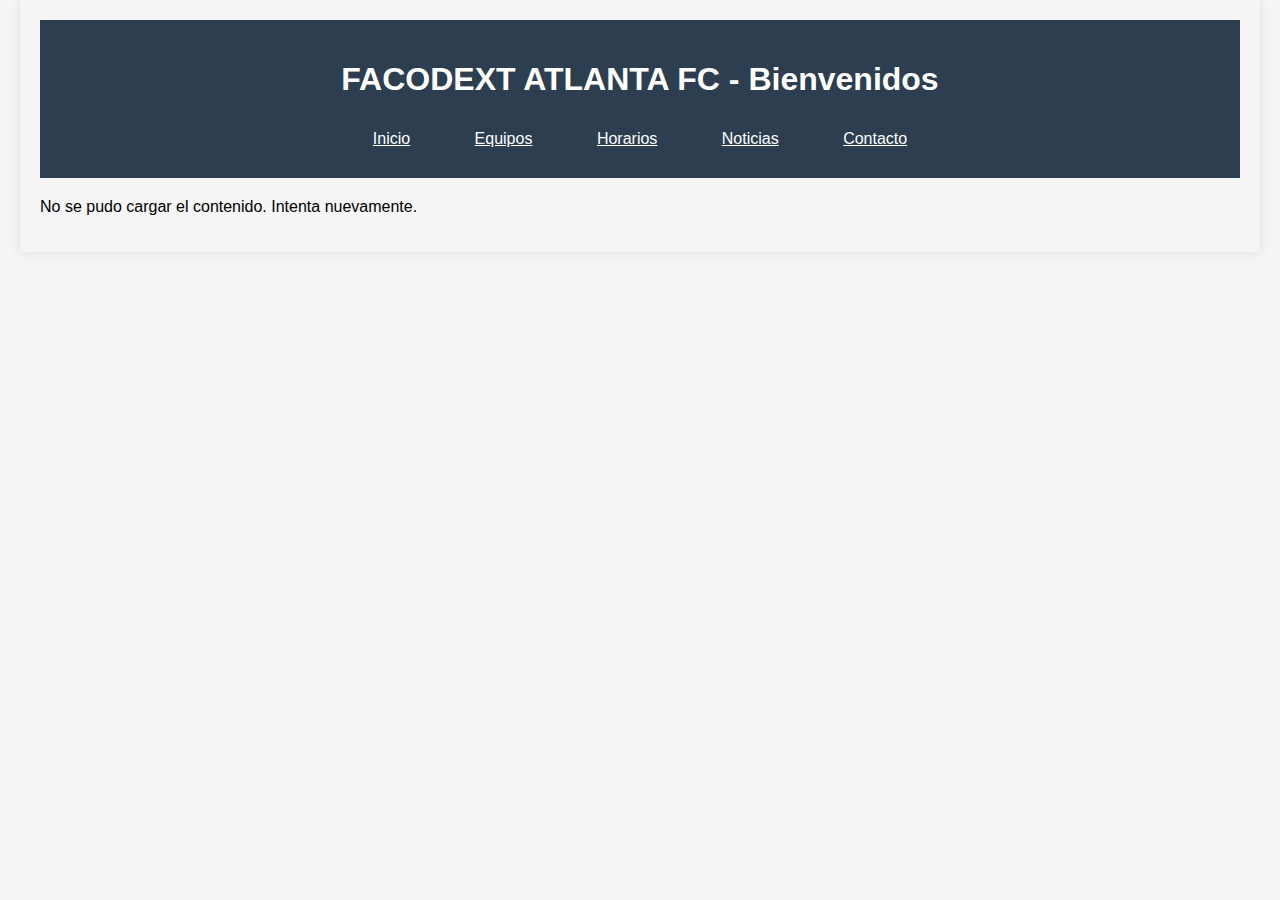
==== index.html @ ba4515c0 "Add files via upload" ====
<!DOCTYPE html>
<html lang="es">
<head>
    <meta charset="UTF-8">
    <meta name="viewport" content="width=device-width, initial-scale=1.0">
    <meta http-equiv="X-UA-Compatible" content="IE=edge">
    <title>FACODEXT ATALANTA FC</title>
    <link rel="stylesheet" href="styles.css" href="inicio.html" href="equipos.html" href="horarios.html" href="noticias.html" href="contacto.html"> 
</head>
<body>
    <div class="container"> <!-- Contenedor principal -->
        <header>
            <h1>FACODEXT ATLANTA FC - Bienvenidos</h1>
            <nav>
                <ul>
                    <li><button class="menu-btn" data-target="inicio">Inicio</button></li>
                    <li><button class="menu-btn" data-target="equipos">Equipos</button></li>
                    <li><button class="menu-btn" data-target="horarios">Horarios</button></li>
                    <li><button class="menu-btn" data-target="noticias">Noticias</button></li>
                    <li><button class="menu-btn" data-target="contacto">Contacto</button></li>
                </ul>
            </nav>
        </header>

        <!-- Contenedor para cargar el contenido dinámico -->
        <main id="content"></main>
    </div> <!-- Fin del contenedor principal -->

    <script src="script.js"></script>
</body>
</html>
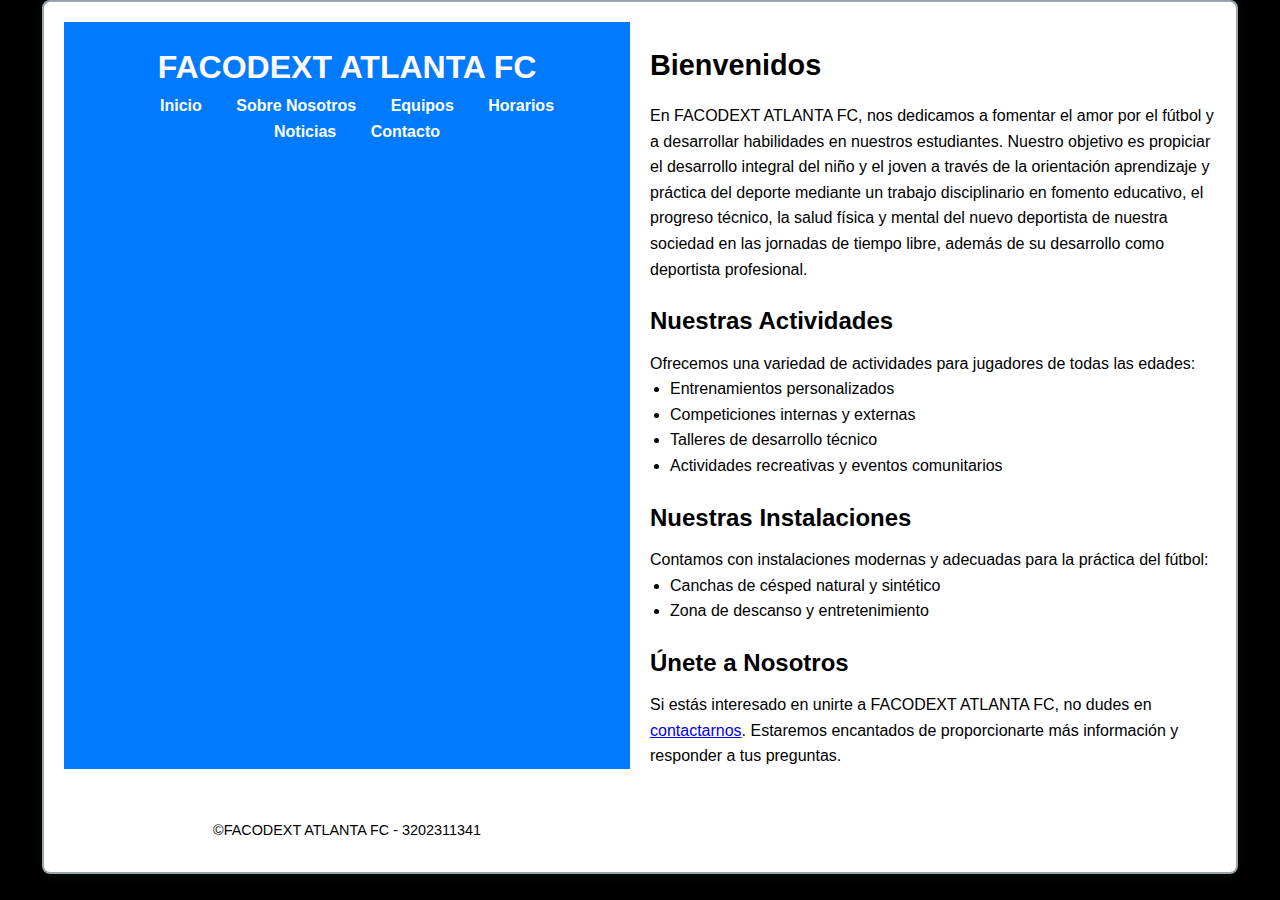
==== commit 5ff899e2: "Add files via upload" ====
--- a/index.html
+++ b/index.html
@@ -4,28 +4,67 @@
     <meta charset="UTF-8">
     <meta name="viewport" content="width=device-width, initial-scale=1.0">
     <meta http-equiv="X-UA-Compatible" content="IE=edge">
-    <title>FACODEXT ATALANTA FC</title>
-    <link rel="stylesheet" href="styles.css" href="inicio.html" href="equipos.html" href="horarios.html" href="noticias.html" href="contacto.html"> 
+    <title>FACODEXT ATLANTA FC</title>
+    <link rel="icon" href="img/icono.ico" type="image/x-icon">
+    <link rel="stylesheet" href="styles.css">
 </head>
 <body>
     <div class="container"> <!-- Contenedor principal -->
         <header>
-            <h1>FACODEXT ATLANTA FC - Bienvenidos</h1>
+            <h1>FACODEXT ATLANTA FC</h1>
             <nav>
                 <ul>
-                    <li><button class="menu-btn" data-target="inicio">Inicio</button></li>
-                    <li><button class="menu-btn" data-target="equipos">Equipos</button></li>
-                    <li><button class="menu-btn" data-target="horarios">Horarios</button></li>
-                    <li><button class="menu-btn" data-target="noticias">Noticias</button></li>
-                    <li><button class="menu-btn" data-target="contacto">Contacto</button></li>
+                    <li><a href="index.html" class="menu-link">Inicio</a></li>
+                    <li><a href="inicio.html" class="menu-link">Sobre Nosotros</a></li>
+                    <li><a href="equipos.html" class="menu-link">Equipos</a></li>
+                    <li><a href="horarios.html" class="menu-link">Horarios</a></li>
+                    <li><a href="noticias.html" class="menu-link">Noticias</a></li>
+                    <li><a href="contacto.html" class="menu-link">Contacto</a></li>
                 </ul>
             </nav>
         </header>
 
-        <!-- Contenedor para cargar el contenido dinámico -->
-        <main id="content"></main>
+        <!-- Aquí irá el contenido de la página principal (Inicio) -->
+        <main id="content">
+            <h2>Bienvenidos</h2>
+            <p>En FACODEXT ATLANTA FC, nos dedicamos a fomentar el amor por el fútbol y a desarrollar habilidades en nuestros estudiantes.
+                Nuestro objetivo es propiciar el desarrollo integral del niño y el joven a través de la orientación aprendizaje y práctica
+                del deporte mediante un trabajo disciplinario en fomento educativo, el progreso técnico, la salud
+                física y mental del nuevo deportista de nuestra sociedad en las jornadas de tiempo libre, además de
+                su desarrollo como deportista profesional.</p>
+
+            <section>
+                <h3>Nuestras Actividades</h3>
+                <p>Ofrecemos una variedad de actividades para jugadores de todas las edades:</p>
+                <ul>
+                    <li>Entrenamientos personalizados</li>
+                    <li>Competiciones internas y externas</li>
+                    <li>Talleres de desarrollo técnico</li>
+                    <li>Actividades recreativas y eventos comunitarios</li>
+                </ul>
+            </section>
+
+            <section>
+                <h3>Nuestras Instalaciones</h3>
+                <p>Contamos con instalaciones modernas y adecuadas para la práctica del fútbol:</p>
+                <ul>
+                    <li>Canchas de césped natural y sintético</li>
+                    <li>Zona de descanso y entretenimiento</li>
+                </ul>
+            </section>
+
+            <section>
+                <h3>Únete a Nosotros</h3>
+                <p>Si estás interesado en unirte a FACODEXT ATLANTA FC, no dudes en <a href="contacto.html">contactarnos</a>. Estaremos encantados de proporcionarte más información y responder a tus preguntas.</p>
+            </section>
+        </main>
+        <footer>
+            <p>&copy;FACODEXT ATLANTA FC -  3202311341</p>
+        </footer>
     </div> <!-- Fin del contenedor principal -->
 
     <script src="script.js"></script>
 </body>
 </html>
+
+
--- a/styles.css
+++ b/styles.css
@@ -0,0 +1,220 @@
+/* RESET BÁSICO 
+   Se eliminan los márgenes y rellenos predeterminados de los elementos comunes para asegurar consistencia. */
+   body, h1, h2, h3, p, ul, table, th, td {
+    margin: 0;
+    padding: 0;
+    box-sizing: border-box;
+}
+
+/* ESTILOS GENERALES DEL BODY 
+   Se establecen las fuentes y el fondo para las partes exteriores. */
+body { 
+    font-family: Arial, sans-serif;
+    margin: 0;
+    padding: 0;
+    background-color: #000000; /* Fondo laterales */
+    line-height: 1.6;
+}
+
+/* CONTENEDOR PRINCIPAL 
+   Centra el contenido principal y añade bordes y sombras suaves. */
+.container {
+    width: 90%; /* Ancho flexible para adaptarse a pantallas pequeñas */
+    max-width: 1200px; /* Ancho máximo para pantallas grandes */
+    margin: 0 auto; /* Centrar la página */
+    padding: 20px;
+    background-color: #ffffff; /* Fondo dentro de la página */
+    border-radius: 8px;
+    box-shadow: 0 2px 10px rgba(38, 190, 51, 0.1);
+    border: 2px solid rgb(155, 161, 173); /* Borde temporal para depuración */
+    display: flex; /* Usar Flexbox para organizar contenido */
+    flex-direction: column; /* Los elementos se apilan verticalmente */
+}
+
+/* ESTILOS DEL HEADER 
+   Define el estilo del encabezado, con fondo azul y texto blanco. */
+header {
+    background: #007BFF;
+    color: rgb(255, 249, 249); /* Título Principal */
+    padding: 20px;
+    text-align: center; 
+}
+
+/* PÁRRAFOS 
+   Color negro para los textos dentro de los párrafos. */
+p {
+    color: #000000;
+}
+
+/* TÍTULO EN EL HEADER 
+   El título h1 se ajusta a una fuente grande sin margen. */
+header h1 {
+    margin: 0;
+    font-size: 2em;
+}
+
+/* MENÚ DE NAVEGACIÓN 
+   Configuración del menú de navegación con links en línea. */
+nav ul {
+    list-style: none;
+    padding: 0;
+    text-align: center;
+}
+
+nav ul li {
+    display: inline-block; /* Cambia a inline-block para mayor control */
+    margin: 0 15px;
+}
+
+/* ESTILOS DE LOS LINKS DEL MENÚ */
+.menu-link {
+    color: rgb(255, 255, 255); /* Color del menú */
+    text-decoration: none;
+    font-weight: bold;
+}
+
+.menu-link:hover {
+    text-decoration: underline;
+}
+
+/* TÍTULOS H2 Y H3 
+   Estilo para los títulos secundarios con márgenes y tamaños ajustados. */
+h2, h3 {
+    color: #000000;
+    margin-top: 20px;
+}
+
+h2 {
+    font-size: 1.8em;
+    margin-bottom: 15px;
+}
+
+h3 {
+    font-size: 1.5em;
+    margin-bottom: 10px;
+}
+
+/* SECCIONES 
+   Define márgenes para las secciones del contenido. */
+section {
+    margin-top: 20px;
+}
+
+/* LISTAS 
+   Añade margen a la izquierda para las listas no ordenadas. */
+ul {
+    margin-left: 20px;
+}
+
+/* FORMULARIOS 
+   Estilos generales para formularios, con campos y botones. */
+form {
+    margin: 20px 0;
+}
+
+.form-group {
+    margin-bottom: 15px;
+}
+
+label {
+    display: block;
+    margin-bottom: 5px;
+}
+
+input, textarea {
+    width: 100%;
+    padding: 10px;
+    border: 1px solid #ccc;
+    border-radius: 4px;
+}
+
+/* BOTONES */
+button {
+    padding: 10px 15px;
+    background: #ffa600;
+    color: white;
+    border: none;
+    border-radius: 4px;
+    cursor: pointer;
+}
+
+button:hover {
+    background: #3600b3;
+}
+
+/* TABLAS 
+   Ajusta el tamaño de la tabla y añade estilo a las celdas. */
+table {
+    width: 100%;
+    border-collapse: collapse;
+    margin-top: 20px;
+    border: 2px solid black; /* Borde negro alrededor de la tabla */
+}
+
+/* ESTILOS PARA LAS CABECERAS DE LAS TABLAS */
+th {
+    border: 1px solid #000000;
+    padding: 10px;
+    text-align: center;
+    background-color: #007BFF;
+    color: #000000; /* Cambia el color del menú de la tabla */
+}
+
+/* ESTILOS PARA LAS CELDAS */
+td {
+    border: 1px solid #000000; /* Borde para celdas */
+    padding: 10px;
+    color: rgb(0, 0, 0); /* Color del texto */
+}
+
+/* COLOR PARA FILAS PARES */
+tr:nth-child(even) {
+    background-color: #007BFF;
+}
+
+/* PIE DE PÁGINA 
+   Estilo para el pie de página, centrado y con texto rojo oscuro. */
+footer {
+    text-align: center;
+    margin-top: 20px;
+    font-size: 0.9em;
+    color: #8a0909; /* Letra pie de página */
+    padding: 10px;
+    background-color: #ffffff;
+}
+
+/* MEDIA QUERIES PARA HACER RESPONSIVE */
+
+/* Pantallas menores a 768px (tablets y móviles) */
+@media (max-width: 768px) {
+    .container {
+        width: 95%; /* Ocupa casi todo el ancho en pantallas pequeñas */
+        padding: 10px;
+    }
+
+    nav ul li {
+        display: block; /* El menú de navegación será vertical en móviles */
+        margin: 10px 0;
+    }
+
+    header h1 {
+        font-size: 1.5em; /* Reduce el tamaño del título en pantallas pequeñas */
+    }
+
+    h2 {
+        font-size: 1.6em; /* Ajustar tamaño de títulos */
+    }
+
+    h3 {
+        font-size: 1.3em; /* Ajustar tamaño de subtítulos */
+    }
+}
+
+/* Pantallas mayores a 1024px (escritorios grandes) */
+@media (min-width: 1024px) {
+    .container {
+        display: grid;
+        grid-template-columns: 1fr 1fr; /* Dos columnas en pantallas grandes */
+        grid-gap: 20px;
+    }
+}
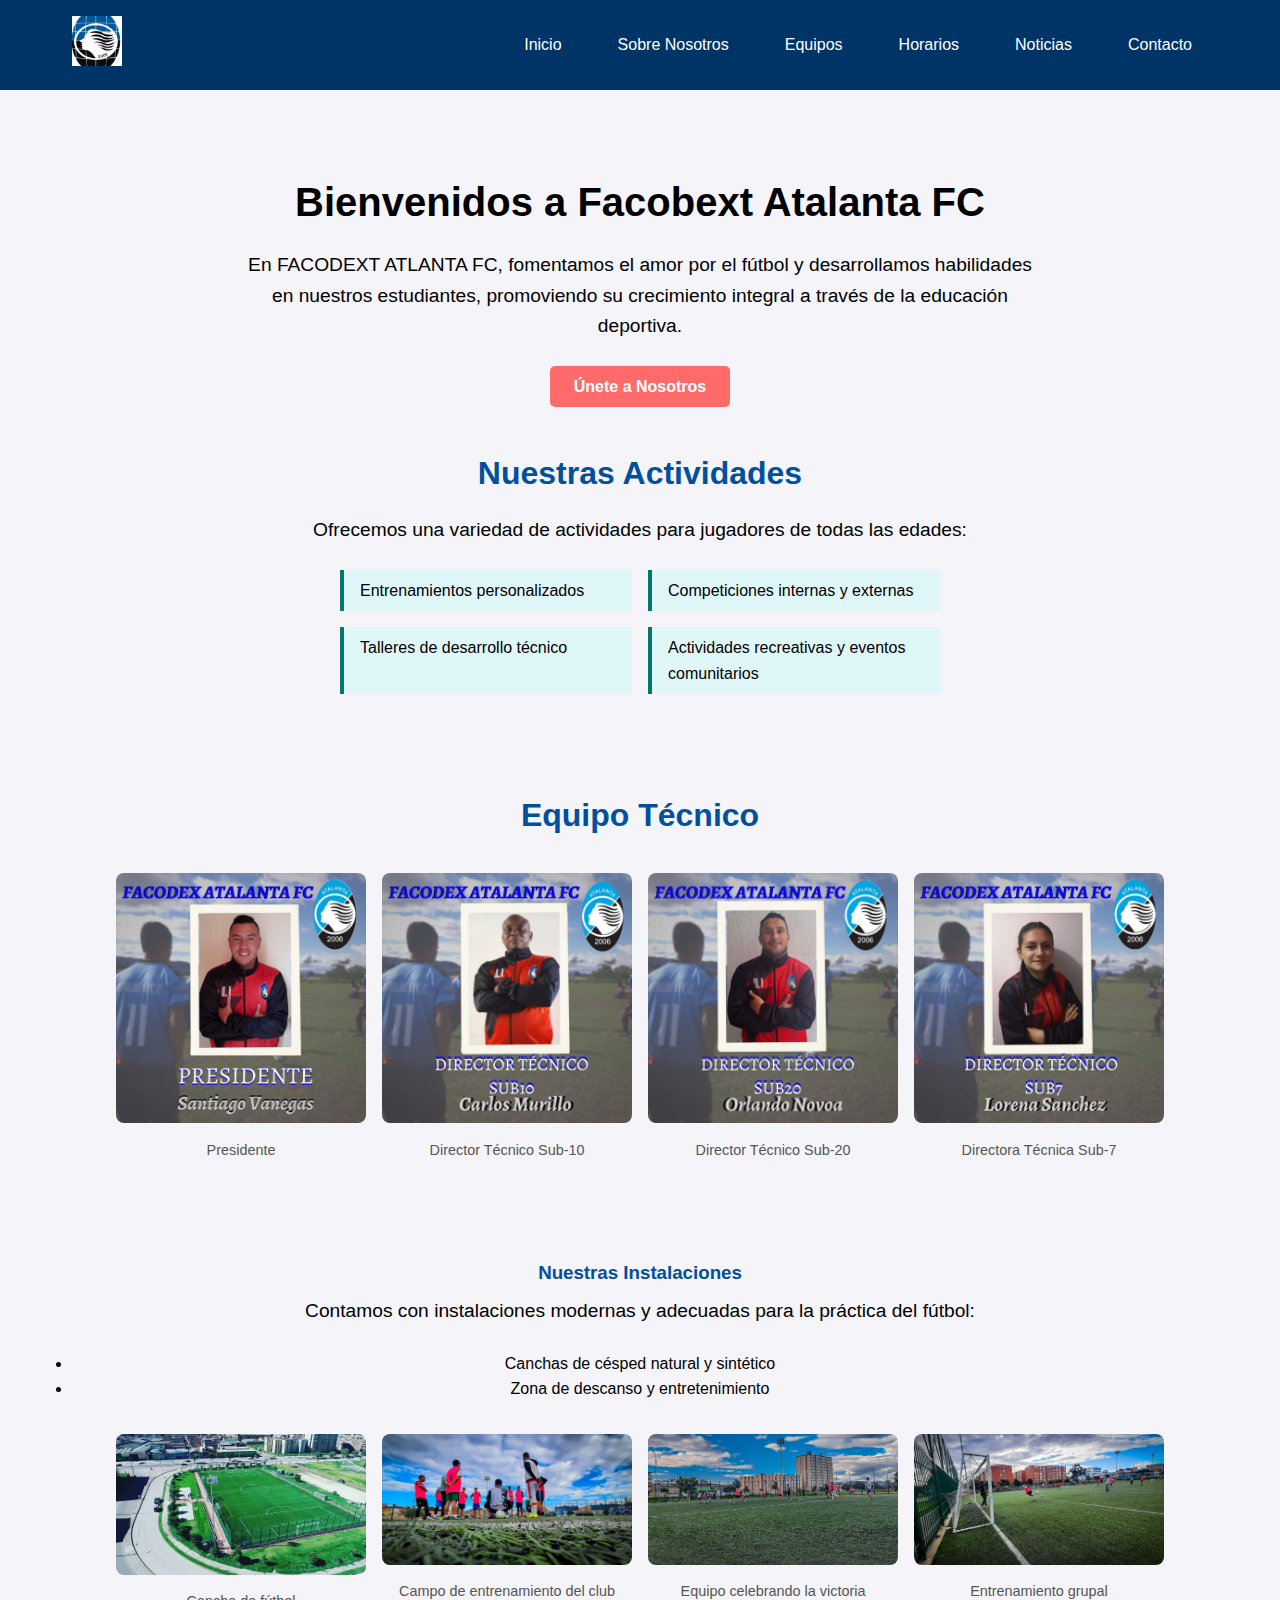
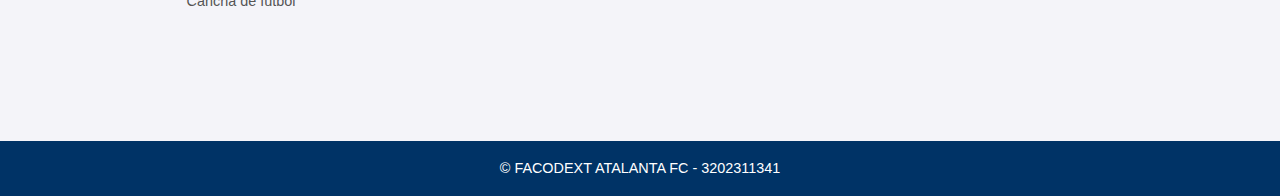
==== commit 1b611b31: "Add files via upload" ====
--- a/index.html
+++ b/index.html
@@ -3,68 +3,105 @@
 <head>
     <meta charset="UTF-8">
     <meta name="viewport" content="width=device-width, initial-scale=1.0">
-    <meta http-equiv="X-UA-Compatible" content="IE=edge">
-    <title>FACODEXT ATLANTA FC</title>
-    <link rel="icon" href="img/icono.ico" type="image/x-icon">
+    <title>FACODEXT ATALANTA FC - Inicio</title>
     <link rel="stylesheet" href="styles.css">
+    <link rel="icon" href="favicon-16x16.png" type="image/png">
 </head>
 <body>
-    <div class="container"> <!-- Contenedor principal -->
-        <header>
-            <h1>FACODEXT ATLANTA FC</h1>
-            <nav>
-                <ul>
-                    <li><a href="index.html" class="menu-link">Inicio</a></li>
-                    <li><a href="inicio.html" class="menu-link">Sobre Nosotros</a></li>
-                    <li><a href="equipos.html" class="menu-link">Equipos</a></li>
-                    <li><a href="horarios.html" class="menu-link">Horarios</a></li>
-                    <li><a href="noticias.html" class="menu-link">Noticias</a></li>
-                    <li><a href="contacto.html" class="menu-link">Contacto</a></li>
-                </ul>
-            </nav>
-        </header>
+    <!-- Encabezado -->
+    <header>
+        <nav>
+            <div class="logo">
+                <img src="logo.jpg" alt="Logo Facobext Atalanta FC" width="50">
+            </div>
+            <ul>
+                <li><a href="index.html">Inicio</a></li>
+                <li><a href="sobre.html">Sobre Nosotros</a></li>
+                <li><a href="equipos.html">Equipos</a></li>
+                <li><a href="horarios.html">Horarios</a></li>
+                <li><a href="noticias.html">Noticias</a></li>
+                <li><a href="contacto.html">Contacto</a></li>
+            </ul>
+        </nav>
+    </header>
 
-        <!-- Aquí irá el contenido de la página principal (Inicio) -->
-        <main id="content">
-            <h2>Bienvenidos</h2>
-            <p>En FACODEXT ATLANTA FC, nos dedicamos a fomentar el amor por el fútbol y a desarrollar habilidades en nuestros estudiantes.
-                Nuestro objetivo es propiciar el desarrollo integral del niño y el joven a través de la orientación aprendizaje y práctica
-                del deporte mediante un trabajo disciplinario en fomento educativo, el progreso técnico, la salud
-                física y mental del nuevo deportista de nuestra sociedad en las jornadas de tiempo libre, además de
-                su desarrollo como deportista profesional.</p>
+    <!-- Sección de Bienvenida -->
+    <section id="inicio" class="hero">
+        <div class="hero-content">
+            <h1>Bienvenidos a Facobext Atalanta FC</h1>
+            <p>En FACODEXT ATLANTA FC, fomentamos el amor por el fútbol y desarrollamos habilidades en nuestros estudiantes, promoviendo su crecimiento integral a través de la educación deportiva.</p>
+            <a href="contacto.html" class="btn-primary">Únete a Nosotros</a>
+        </div>
+    
 
-            <section>
-                <h3>Nuestras Actividades</h3>
-                <p>Ofrecemos una variedad de actividades para jugadores de todas las edades:</p>
-                <ul>
-                    <li>Entrenamientos personalizados</li>
-                    <li>Competiciones internas y externas</li>
-                    <li>Talleres de desarrollo técnico</li>
-                    <li>Actividades recreativas y eventos comunitarios</li>
-                </ul>
-            </section>
+    <!-- Actividades -->
+    <section id="actividades" class="section">
+        <h2>Nuestras Actividades</h2>
+        <p>Ofrecemos una variedad de actividades para jugadores de todas las edades:</p>
+        <ul class="activity-list">
+            <li>Entrenamientos personalizados</li>
+            <li>Competiciones internas y externas</li>
+            <li>Talleres de desarrollo técnico</li>
+            <li>Actividades recreativas y eventos comunitarios</li>
+        </ul>
+    </section>
 
-            <section>
-                <h3>Nuestras Instalaciones</h3>
-                <p>Contamos con instalaciones modernas y adecuadas para la práctica del fútbol:</p>
-                <ul>
-                    <li>Canchas de césped natural y sintético</li>
-                    <li>Zona de descanso y entretenimiento</li>
-                </ul>
-            </section>
+    <!-- Equipo Técnico -->
+    <section id="equipo-tecnico" class="section">
+        <h2>Equipo Técnico</h2>
+        <div class="galeria">
+            <figure>
+                <img src="Presidente.jpg" alt="Presidente" width="300">
+                <figcaption>Presidente</figcaption>
+            </figure>
+            <figure>
+                <img src="Director Tecnico.jpg" alt="Director Técnico Sub-10" width="260">
+                <figcaption>Director Técnico Sub-10</figcaption>
+            </figure>
+            <figure>
+                <img src="dt.jpg" alt="Director Técnico Sub-20" width="300">
+                <figcaption>Director Técnico Sub-20</figcaption>
+            </figure>
+            <figure>
+                <img src="Entrenadora.jpg" alt="Directora Técnica Sub-7" width="260">
+                <figcaption>Directora Técnica Sub-7</figcaption>
+            </figure>
+        </div>
+    </section>
+    
+    <section id="instalaciones" class="section">
+        <h3>Nuestras Instalaciones</h3>
+        <p>Contamos con instalaciones modernas y adecuadas para la práctica del fútbol:</p>
+        <ul>
+            <li>Canchas de césped natural y sintético</li>
+            <li>Zona de descanso y entretenimiento</li>
+        </ul>
+        <div class="galeria">
+            <figure>
+                <img src="nose.JPG" alt="Cancha de fútbol" width="450">
+                <figcaption>Cancha de fútbol</figcaption>
+            </figure>
+            <figure>
+                <img src="canchas.jpg" alt="Campo de entrenamiento del club" width="450">
+                <figcaption>Campo de entrenamiento del club</figcaption>
+            </figure>
+            <figure>
+                <img src="can.jpg" alt="Equipo celebrando la victoria" width="450">
+                <figcaption>Equipo celebrando la victoria</figcaption>
+            </figure>
+            <figure>
+                <img src="cancha.jpg" alt="Entrenamiento grupal" width="450">
+                <figcaption>Entrenamiento grupal</figcaption>
+            </figure>
+        </div>
+    </section>
+    </section>
 
-            <section>
-                <h3>Únete a Nosotros</h3>
-                <p>Si estás interesado en unirte a FACODEXT ATLANTA FC, no dudes en <a href="contacto.html">contactarnos</a>. Estaremos encantados de proporcionarte más información y responder a tus preguntas.</p>
-            </section>
-        </main>
-        <footer>
-            <p>&copy;FACODEXT ATLANTA FC -  3202311341</p>
-        </footer>
-    </div> <!-- Fin del contenedor principal -->
+    <!-- Footer -->
+    <footer>
+        <p>&copy; FACODEXT ATALANTA FC - 3202311341</p>
+    </footer>
 
     <script src="script.js"></script>
 </body>
 </html>
-
-
--- a/styles.css
+++ b/styles.css
@@ -1,220 +1,298 @@
-/* RESET BÁSICO 
-   Se eliminan los márgenes y rellenos predeterminados de los elementos comunes para asegurar consistencia. */
-   body, h1, h2, h3, p, ul, table, th, td {
+/* Reset básico para eliminar márgenes y paddings predeterminados y definir el box-sizing para todos los elementos */
+* {
     margin: 0;
     padding: 0;
     box-sizing: border-box;
 }
 
-/* ESTILOS GENERALES DEL BODY 
-   Se establecen las fuentes y el fondo para las partes exteriores. */
-body { 
-    font-family: Arial, sans-serif;
-    margin: 0;
-    padding: 0;
-    background-color: #000000; /* Fondo laterales */
-    line-height: 1.6;
-}
-
-/* CONTENEDOR PRINCIPAL 
-   Centra el contenido principal y añade bordes y sombras suaves. */
-.container {
-    width: 90%; /* Ancho flexible para adaptarse a pantallas pequeñas */
-    max-width: 1200px; /* Ancho máximo para pantallas grandes */
-    margin: 0 auto; /* Centrar la página */
-    padding: 20px;
-    background-color: #ffffff; /* Fondo dentro de la página */
-    border-radius: 8px;
-    box-shadow: 0 2px 10px rgba(38, 190, 51, 0.1);
-    border: 2px solid rgb(155, 161, 173); /* Borde temporal para depuración */
-    display: flex; /* Usar Flexbox para organizar contenido */
-    flex-direction: column; /* Los elementos se apilan verticalmente */
-}
-
-/* ESTILOS DEL HEADER 
-   Define el estilo del encabezado, con fondo azul y texto blanco. */
+/* Estilos generales para el cuerpo de la página */
+body {
+    color: #000000; /* Color del texto */
+    line-height: 1.6; /* Espaciado entre líneas */
+    background-color: #f4f4f9; /* Color de fondo */
+    font-family: Arial, sans-serif; /* Fuente principal */
+}
+
+/* Encabezado y Navegación */
 header {
-    background: #007BFF;
-    color: rgb(255, 249, 249); /* Título Principal */
-    padding: 20px;
-    text-align: center; 
-}
-
-/* PÁRRAFOS 
-   Color negro para los textos dentro de los párrafos. */
-p {
-    color: #000000;
-}
-
-/* TÍTULO EN EL HEADER 
-   El título h1 se ajusta a una fuente grande sin margen. */
-header h1 {
-    margin: 0;
-    font-size: 2em;
-}
-
-/* MENÚ DE NAVEGACIÓN 
-   Configuración del menú de navegación con links en línea. */
-nav ul {
-    list-style: none;
-    padding: 0;
-    text-align: center;
-}
-
-nav ul li {
-    display: inline-block; /* Cambia a inline-block para mayor control */
-    margin: 0 15px;
-}
-
-/* ESTILOS DE LOS LINKS DEL MENÚ */
-.menu-link {
-    color: rgb(255, 255, 255); /* Color del menú */
-    text-decoration: none;
-    font-weight: bold;
-}
-
-.menu-link:hover {
-    text-decoration: underline;
-}
-
-/* TÍTULOS H2 Y H3 
-   Estilo para los títulos secundarios con márgenes y tamaños ajustados. */
-h2, h3 {
-    color: #000000;
-    margin-top: 20px;
-}
-
-h2 {
-    font-size: 1.8em;
-    margin-bottom: 15px;
-}
-
-h3 {
-    font-size: 1.5em;
-    margin-bottom: 10px;
-}
-
-/* SECCIONES 
-   Define márgenes para las secciones del contenido. */
-section {
-    margin-top: 20px;
-}
-
-/* LISTAS 
-   Añade margen a la izquierda para las listas no ordenadas. */
-ul {
-    margin-left: 20px;
-}
-
-/* FORMULARIOS 
-   Estilos generales para formularios, con campos y botones. */
-form {
-    margin: 20px 0;
+    background-color: #003366; /* Color de fondo del encabezado */
+    color: #fff; /* Color del texto en el encabezado */
+    padding: 1rem 0; /* Espaciado superior e inferior */
+}
+
+/* Contenedor de la navegación dentro del encabezado */
+header nav {
+    display: flex;
+    justify-content: space-between; /* Espacio entre los elementos */
+    align-items: center; /* Centra verticalmente los elementos */
+    max-width: 1200px; /* Ancho máximo del contenedor */
+    margin: auto; /* Centrado del contenedor */
+    padding: 0 2rem; /* Espaciado lateral */
+}
+
+/* Lista de enlaces de navegación */
+header nav ul {
+    list-style: none; /* Quitar el estilo de lista */
+    display: flex;
+    gap: 1.5rem; /* Espaciado entre enlaces */
+}
+
+/* Estilos de los enlaces de navegación */
+header nav ul li a {
+    color: #fff; /* Color de los enlaces */
+    text-decoration: none; /* Quitar subrayado */
+    padding: 0.5rem 1rem; /* Espaciado interno */
+    transition: background 0.3s; /* Transición suave al pasar el ratón */
+}
+
+/* Efecto hover en los enlaces de navegación */
+header nav ul li a:hover {
+    background-color: #00509e; /* Color de fondo al pasar el ratón */
+    border-radius: 5px; /* Bordes redondeados */
+}
+
+/* Estilo de la imagen del logo */
+.logo img {
+    max-width: 50px; /* Tamaño máximo de la imagen */
+}
+
+/* Sección de introducción (Hero Section) */
+.hero {
+    background-image: url('hero-background.jpg'); /* Imagen de fondo */
+    background-size: cover; /* Ajuste de la imagen para cubrir toda el área */
+    background-position: center; /* Centrado de la imagen */
+    padding: 5rem 2rem; /* Espaciado interno */
+    color: #000000; /* Color del texto */
+    text-align: center; /* Centrado del texto */
+}
+
+/* Contenedor del contenido de la sección de introducción */
+.hero-content {
+    max-width: 800px; /* Ancho máximo del contenedor */
+    margin: auto; /* Centrado del contenedor */
+}
+
+/* Título de la sección de introducción */
+.hero h1 {
+    font-size: 2.5rem; /* Tamaño del título */
+    margin-bottom: 1rem; /* Espaciado inferior */
+}
+
+/* Descripción de la sección de introducción */
+.hero p {
+    font-size: 1.2rem; /* Tamaño de la fuente */
+    margin-bottom: 2rem; /* Espaciado inferior */
+}
+
+/* Estilo del botón principal */
+.btn-primary {
+    background-color: #ff6b6b; /* Color de fondo del botón */
+    color: #fff; /* Color del texto */
+    padding: 0.75rem 1.5rem; /* Espaciado interno */
+    border-radius: 5px; /* Bordes redondeados */
+    text-decoration: none; /* Quitar subrayado */
+    font-weight: bold; /* Negrita */
+    transition: background 0.3s; /* Transición suave */
+}
+
+/* Efecto hover en el botón principal */
+.btn-primary:hover {
+    background-color: #ff4c4c; /* Color de fondo al pasar el ratón */
 }
 
 .form-group {
-    margin-bottom: 15px;
+    margin-bottom: 1rem;
+    text-align: left;
 }
 
 label {
     display: block;
-    margin-bottom: 5px;
-}
-
-input, textarea {
+    margin-bottom: 0.5rem;
+    font-weight: bold;
+}
+
+input[type="text"],
+input[type="tel"],
+input[type="email"],
+textarea {
     width: 100%;
-    padding: 10px;
+    padding: 0.5rem;
     border: 1px solid #ccc;
     border-radius: 4px;
 }
 
-/* BOTONES */
 button {
-    padding: 10px 15px;
-    background: #ffa600;
+    background-color: #003366;
     color: white;
+    padding: 0.75rem 1.5rem;
     border: none;
-    border-radius: 4px;
+    border-radius: 5px;
     cursor: pointer;
+    transition: background 0.3s;
 }
 
 button:hover {
-    background: #3600b3;
-}
-
-/* TABLAS 
-   Ajusta el tamaño de la tabla y añade estilo a las celdas. */
-table {
-    width: 100%;
-    border-collapse: collapse;
-    margin-top: 20px;
-    border: 2px solid black; /* Borde negro alrededor de la tabla */
-}
-
-/* ESTILOS PARA LAS CABECERAS DE LAS TABLAS */
-th {
-    border: 1px solid #000000;
-    padding: 10px;
-    text-align: center;
-    background-color: #007BFF;
-    color: #000000; /* Cambia el color del menú de la tabla */
-}
-
-/* ESTILOS PARA LAS CELDAS */
-td {
-    border: 1px solid #000000; /* Borde para celdas */
-    padding: 10px;
-    color: rgb(0, 0, 0); /* Color del texto */
-}
-
-/* COLOR PARA FILAS PARES */
-tr:nth-child(even) {
-    background-color: #007BFF;
-}
-
-/* PIE DE PÁGINA 
-   Estilo para el pie de página, centrado y con texto rojo oscuro. */
+    background-color: #00509e;
+}
+
+.mision-vision {
+    display: flex;
+    gap: 2rem;
+    flex-wrap: wrap;
+    margin-bottom: 2rem;
+}
+
+.mision, .vision {
+    flex: 1 1 45%;
+    background-color: #e0f7fa;
+    padding: 1.5rem;
+    border-radius: 8px;
+}
+
+h3 {
+    color: #00509e;
+    margin-bottom: 0.5rem;
+}
+
+/* Estilo general para las secciones */
+.section {
+    padding: 3rem 2rem; /* Espaciado interno */
+    max-width: 1200px; /* Ancho máximo */
+    margin: auto; /* Centrado */
+    text-align: center; /* Centrado del texto */
+}
+
+/* Título de las secciones */
+.section h2 {
+    color: #00509e; /* Color del texto */
+    font-size: 2rem; /* Tamaño del texto */
+    margin-bottom: 1rem; /* Espaciado inferior */
+}
+
+/* Párrafo en las secciones */
+.section p {
+    margin-bottom: 1.5rem; /* Espaciado inferior */
+}
+
+/* Lista de actividades */
+.activity-list {
+    list-style: none; /* Quitar el estilo de lista */
+    display: grid; /* Grid para organizar elementos */
+    gap: 1rem; /* Espaciado entre elementos */
+    grid-template-columns: 1fr 1fr; /* Dos columnas */
+    max-width: 600px; /* Ancho máximo */
+    margin: auto; /* Centrado */
+    text-align: left; /* Alineación del texto a la izquierda */
+}
+
+/* Estilo de cada actividad en la lista */
+.activity-list li {
+    padding: 0.5rem 1rem; /* Espaciado interno */
+    background-color: #e0f7fa; /* Color de fondo */
+    border-left: 4px solid #00796b; /* Línea de borde a la izquierda */
+}
+
+/* Galería de imágenes */
+.galeria {
+    display: flex;
+    flex-wrap: wrap; /* Permite el ajuste de elementos */
+    gap: 1rem; /* Espaciado entre imágenes */
+    justify-content: center; /* Centrado */
+    margin-top: 2rem; /* Espaciado superior */
+}
+
+/* Contenedor de cada imagen en la galería */
+.galeria figure {
+    flex: 1 1 200px; /* Tamaño de cada imagen en proporción */
+    max-width: 250px; /* Ancho máximo */
+    text-align: center; /* Centrado del texto */
+}
+
+/* Estilo de las imágenes en la galería */
+.galeria img {
+    width: 100%; /* Ancho completo */
+    border-radius: 8px; /* Bordes redondeados */
+    transition: transform 0.3s ease; /* Transición de transformación */
+}
+
+/* Efecto hover en las imágenes de la galería */
+.galeria img:hover {
+    transform: scale(1.05); /* Escalado al pasar el ratón */
+}
+
+/* Texto bajo las imágenes en la galería */
+figure figcaption {
+    font-size: 0.9rem; /* Tamaño de la fuente */
+    color: #555; /* Color del texto */
+    margin-top: 0.5rem; /* Espaciado superior */
+}
+
+/* Contenedor para la tabla de datos generales */
+.table-container {
+    overflow-x: auto; /* Scroll horizontal si es necesario */
+    margin-top: 2rem; /* Espaciado superior */
+}
+
+/* Tabla de datos generales */
+.general-table {
+    width: 100%; /* Ancho completo */
+    border-collapse: collapse; /* Quitar separación entre celdas */
+    margin-top: 1.5rem; /* Espaciado superior */
+}
+
+/* Celdas de la tabla */
+.general-table th, .general-table td {
+    padding: 1rem; /* Espaciado interno */
+    border: 1px solid #000000; /* Borde de las celdas */
+    text-align: center; /* Texto centrado */
+    color: #000000; /* Color del texto azul */
+    font-weight: bold; /* Negrita */
+
+    
+    
+}
+
+/* Encabezado de la tabla */
+.general-table th {
+    background-color: #003366; /* Color de fondo */
+    color: #fff; /* Color del texto */
+    font-weight: bold; /* Negrita */
+}
+
+/* Filas alternas en la tabla */
+.general-table tbody tr:nth-child(even) {
+    background-color: #ffffff; /* Color de fondo */
+}
+
+/* Efecto hover en las filas de la tabla */
+.general-table tbody tr:hover {
+    background-color: #81b8f0; /* Color de fondo al pasar el ratón */
+}
+
+/* Pie de página */
 footer {
-    text-align: center;
-    margin-top: 20px;
-    font-size: 0.9em;
-    color: #8a0909; /* Letra pie de página */
-    padding: 10px;
-    background-color: #ffffff;
-}
-
-/* MEDIA QUERIES PARA HACER RESPONSIVE */
-
-/* Pantallas menores a 768px (tablets y móviles) */
+    background-color: #003366; /* Color de fondo */
+    color: #fff; /* Color del texto */
+    text-align: center; /* Texto centrado */
+    padding: 1rem 0; /* Espaciado interno */
+    font-size: 0.9rem; /* Tamaño de la fuente */
+}
+
+/* Estilos responsivos para pantallas pequeñas */
 @media (max-width: 768px) {
-    .container {
-        width: 95%; /* Ocupa casi todo el ancho en pantallas pequeñas */
-        padding: 10px;
-    }
-
-    nav ul li {
-        display: block; /* El menú de navegación será vertical en móviles */
-        margin: 10px 0;
-    }
-
-    header h1 {
-        font-size: 1.5em; /* Reduce el tamaño del título en pantallas pequeñas */
-    }
-
-    h2 {
-        font-size: 1.6em; /* Ajustar tamaño de títulos */
-    }
-
-    h3 {
-        font-size: 1.3em; /* Ajustar tamaño de subtítulos */
-    }
-}
-
-/* Pantallas mayores a 1024px (escritorios grandes) */
-@media (min-width: 1024px) {
-    .container {
-        display: grid;
-        grid-template-columns: 1fr 1fr; /* Dos columnas en pantallas grandes */
-        grid-gap: 20px;
-    }
-}
+    header nav ul {
+        flex-direction: column; /* Cambia a columnas */
+    }
+
+    .activity-list {
+        grid-template-columns: 1fr; /* Una sola columna */
+    }
+
+    .hero h1 {
+        font-size: 2rem; /* Tamaño del título */
+    }
+
+    .hero p {
+        font-size: 1rem; /* Tamaño de la descripción */
+    }
+}
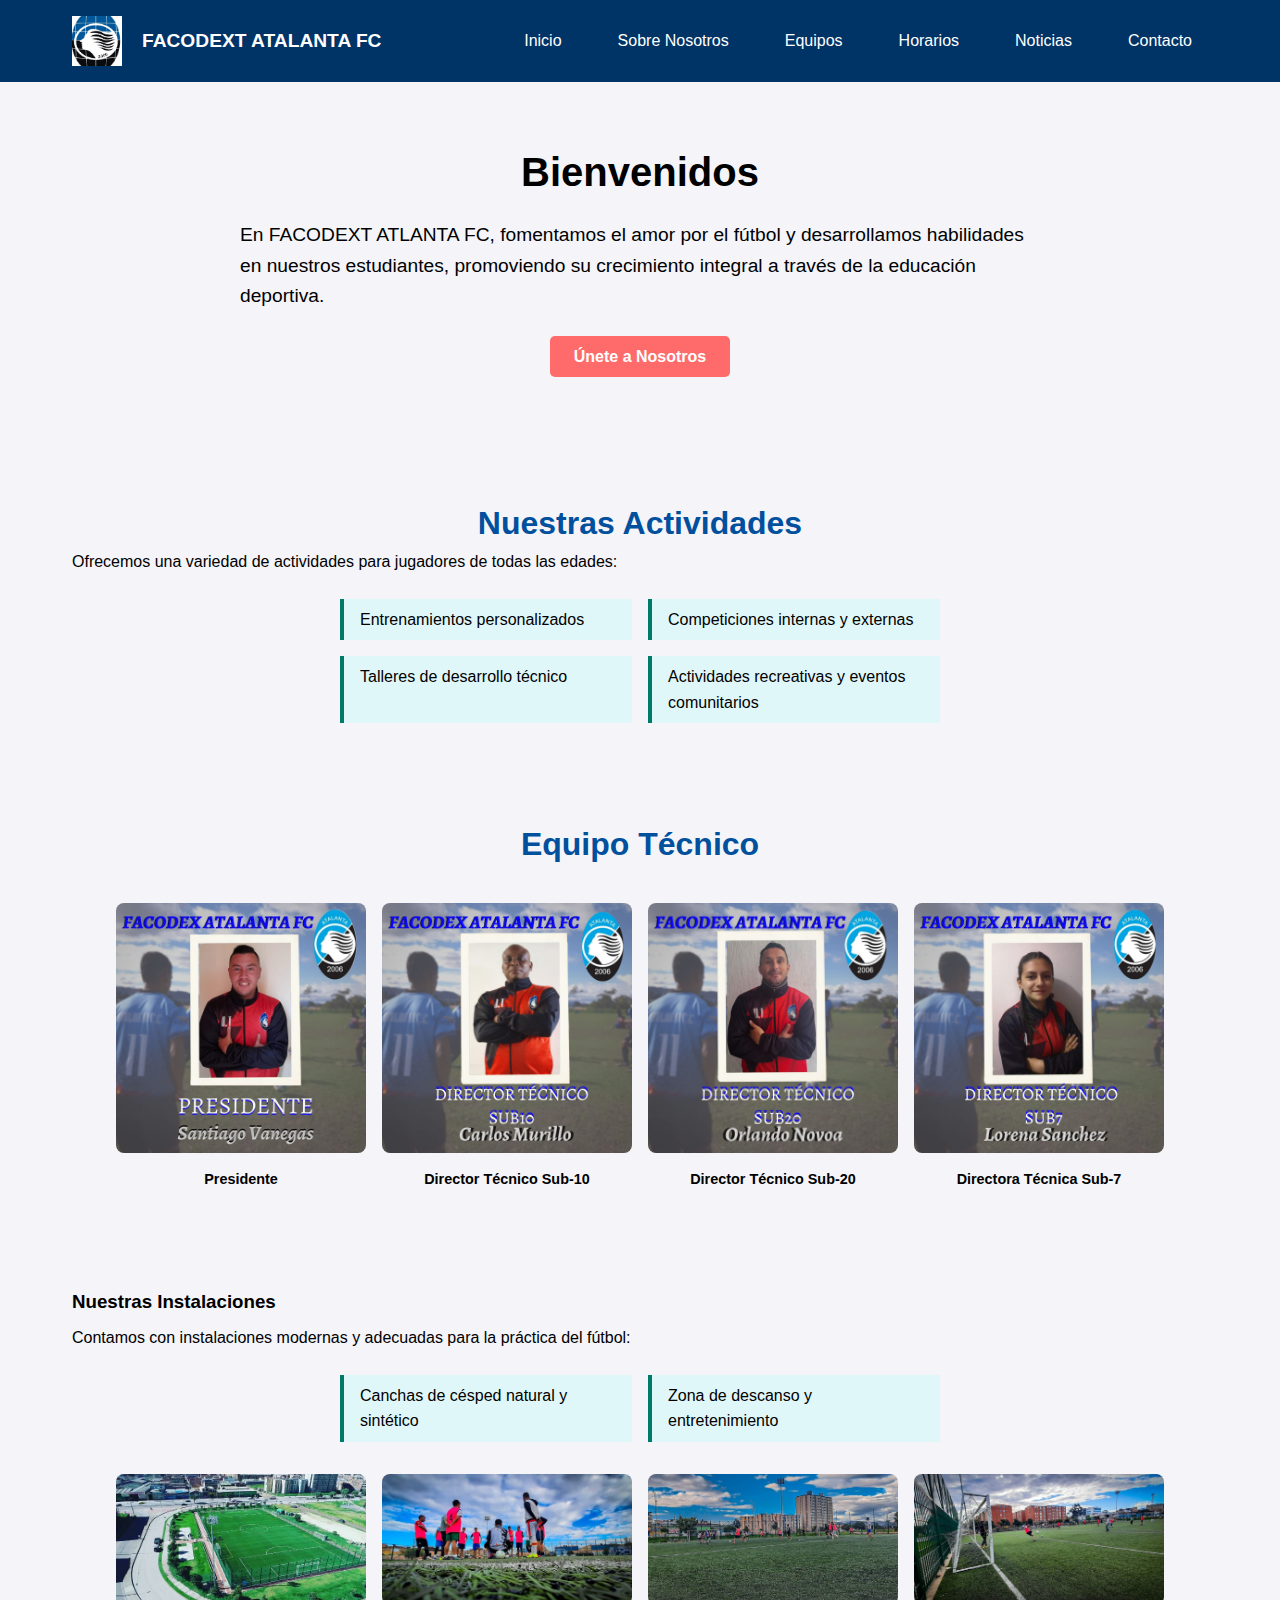
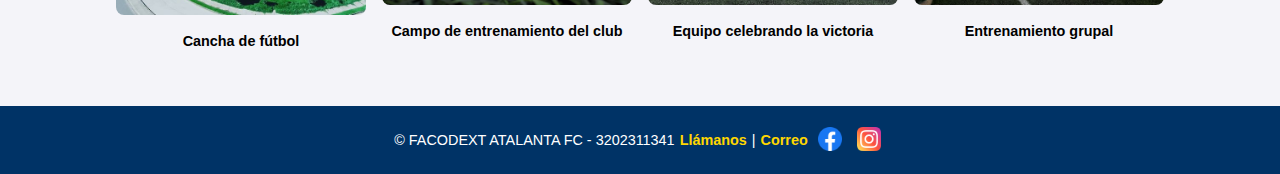
==== commit e4918bc0: "Add files via upload" ====
--- a/index.html
+++ b/index.html
@@ -1,44 +1,47 @@
-<!DOCTYPE html>
-<html lang="es">
+<!DOCTYPE html> <!-- Declara el tipo de documento como HTML5 -->
+<html lang="es"> <!-- Inicia el documento HTML, especificando que el contenido está en español -->
 <head>
-    <meta charset="UTF-8">
-    <meta name="viewport" content="width=device-width, initial-scale=1.0">
-    <title>FACODEXT ATALANTA FC - Inicio</title>
-    <link rel="stylesheet" href="styles.css">
-    <link rel="icon" href="favicon-16x16.png" type="image/png">
+    <meta charset="UTF-8"> <!-- Define la codificación de caracteres como UTF-8 -->
+    <meta name="viewport" content="width=device-width, initial-scale=1.0"> <!-- Configura la vista para dispositivos móviles -->
+    <title>FACODEXT ATALANTA FC - Inicio</title> <!-- Título de la página que se muestra en la pestaña del navegador -->
+    <link rel="stylesheet" href="styles.css"> <!-- Enlaza la hoja de estilos CSS externa -->
+    <link rel="icon" href="favicon-16x16.png" type="image/png"> <!-- Define el icono de la pestaña (favicon) -->
 </head>
 <body>
     <!-- Encabezado -->
     <header>
-        <nav>
-            <div class="logo">
-                <img src="logo.jpg" alt="Logo Facobext Atalanta FC" width="50">
+        <nav> <!-- Elemento de navegación -->
+            <div class="logo"> <!-- Contenedor para el logo -->
+                <img src="logo.jpg" alt="Logo Facobext Atalanta FC" width="50"> <!-- Imagen del logo -->
+                <span class="club-name">FACODEXT ATALANTA FC</span> <!-- Nombre del club -->
             </div>
-            <ul>
-                <li><a href="index.html">Inicio</a></li>
-                <li><a href="sobre.html">Sobre Nosotros</a></li>
-                <li><a href="equipos.html">Equipos</a></li>
-                <li><a href="horarios.html">Horarios</a></li>
-                <li><a href="noticias.html">Noticias</a></li>
-                <li><a href="contacto.html">Contacto</a></li>
+            <ul> <!-- Lista de enlaces de navegación -->
+                <li><a href="index.html">Inicio</a></li> <!-- Enlace a la página de inicio -->
+                <li><a href="sobre.html">Sobre Nosotros</a></li> <!-- Enlace a la página sobre el club -->
+                <li><a href="equipos.html">Equipos</a></li> <!-- Enlace a la página de equipos -->
+                <li><a href="horarios.html">Horarios</a></li> <!-- Enlace a la página de horarios -->
+                <li><a href="noticias.html">Noticias</a></li> <!-- Enlace a la página de noticias -->
+                <li><a href="contacto.html">Contacto</a></li> <!-- Enlace a la página de contacto -->
             </ul>
         </nav>
     </header>
 
     <!-- Sección de Bienvenida -->
-    <section id="inicio" class="hero">
-        <div class="hero-content">
-            <h1>Bienvenidos a Facobext Atalanta FC</h1>
-            <p>En FACODEXT ATLANTA FC, fomentamos el amor por el fútbol y desarrollamos habilidades en nuestros estudiantes, promoviendo su crecimiento integral a través de la educación deportiva.</p>
-            <a href="contacto.html" class="btn-primary">Únete a Nosotros</a>
+    <section id="inicio" class="hero"> <!-- Sección de bienvenida -->
+        <div class="hero-content"> <!-- Contenedor para el contenido de bienvenida -->
+            <h1>Bienvenidos</h1> <!-- Título de la sección -->
+            <p>En FACODEXT ATLANTA FC, fomentamos el amor por el fútbol y desarrollamos habilidades en nuestros estudiantes, 
+                promoviendo su crecimiento integral a través de la educación deportiva.
+            </p>
+            <a href="contacto.html" class="btn-primary">Únete a Nosotros</a> <!-- Botón para unirse -->
         </div>
-    
+    </section>
 
     <!-- Actividades -->
-    <section id="actividades" class="section">
-        <h2>Nuestras Actividades</h2>
-        <p>Ofrecemos una variedad de actividades para jugadores de todas las edades:</p>
-        <ul class="activity-list">
+    <section id="actividades" class="section"> <!-- Sección que muestra las actividades del club -->
+        <h2>Nuestras Actividades</h2> <!-- Título de la sección -->
+        <p>Ofrecemos una variedad de actividades para jugadores de todas las edades:</p> <!-- Descripción de las actividades -->
+        <ul class="activity-list"> <!-- Lista de actividades -->
             <li>Entrenamientos personalizados</li>
             <li>Competiciones internas y externas</li>
             <li>Talleres de desarrollo técnico</li>
@@ -47,61 +50,71 @@
     </section>
 
     <!-- Equipo Técnico -->
-    <section id="equipo-tecnico" class="section">
-        <h2>Equipo Técnico</h2>
-        <div class="galeria">
+    <section id="equipo-tecnico" class="section"> <!-- Sección que muestra al equipo técnico -->
+        <h2>Equipo Técnico</h2> <!-- Título de la sección -->
+        <div class="galeria"> <!-- Contenedor para la galería de imágenes del equipo técnico -->
             <figure>
-                <img src="Presidente.jpg" alt="Presidente" width="300">
-                <figcaption>Presidente</figcaption>
+                <img src="Presidente.jpg" alt="Presidente" width="300"> <!-- Imagen del presidente -->
+                <figcaption>Presidente</figcaption> <!-- Subtítulo de la imagen -->
             </figure>
             <figure>
-                <img src="Director Tecnico.jpg" alt="Director Técnico Sub-10" width="260">
-                <figcaption>Director Técnico Sub-10</figcaption>
+                <img src="Director Tecnico.jpg" alt="Director Técnico Sub-10" width="260"> <!-- Imagen del director técnico Sub-10 -->
+                <figcaption>Director Técnico Sub-10</figcaption> <!-- Subtítulo de la imagen -->
             </figure>
             <figure>
-                <img src="dt.jpg" alt="Director Técnico Sub-20" width="300">
-                <figcaption>Director Técnico Sub-20</figcaption>
+                <img src="dt.jpg" alt="Director Técnico Sub-20" width="300"> <!-- Imagen del director técnico Sub-20 -->
+                <figcaption>Director Técnico Sub-20</figcaption> <!-- Subtítulo de la imagen -->
             </figure>
             <figure>
-                <img src="Entrenadora.jpg" alt="Directora Técnica Sub-7" width="260">
-                <figcaption>Directora Técnica Sub-7</figcaption>
+                <img src="Entrenadora.jpg" alt="Directora Técnica Sub-7" width="260"> <!-- Imagen de la directora técnica Sub-7 -->
+                <figcaption>Directora Técnica Sub-7</figcaption> <!-- Subtítulo de la imagen -->
             </figure>
         </div>
     </section>
     
-    <section id="instalaciones" class="section">
-        <h3>Nuestras Instalaciones</h3>
-        <p>Contamos con instalaciones modernas y adecuadas para la práctica del fútbol:</p>
-        <ul>
+    <!-- Sección de Instalaciones -->
+    <section id="instalaciones" class="section"> <!-- Sección que muestra las instalaciones del club -->
+        <h3>Nuestras Instalaciones</h3> <!-- Título de la sección -->
+        <p>Contamos con instalaciones modernas y adecuadas para la práctica del fútbol:</p> <!-- Descripción de las instalaciones -->
+        <ul class="activity-list"> <!-- Lista de instalaciones -->
             <li>Canchas de césped natural y sintético</li>
             <li>Zona de descanso y entretenimiento</li>
         </ul>
-        <div class="galeria">
+        <div class="galeria"> <!-- Contenedor para la galería de imágenes de instalaciones -->
             <figure>
-                <img src="nose.JPG" alt="Cancha de fútbol" width="450">
-                <figcaption>Cancha de fútbol</figcaption>
+                <img src="nose.JPG" alt="Cancha de fútbol" width="450"> <!-- Imagen de la cancha de fútbol -->
+                <figcaption>Cancha de fútbol</figcaption> <!-- Subtítulo de la imagen -->
             </figure>
             <figure>
-                <img src="canchas.jpg" alt="Campo de entrenamiento del club" width="450">
-                <figcaption>Campo de entrenamiento del club</figcaption>
+                <img src="canchas.jpg" alt="Campo de entrenamiento del club" width="450"> <!-- Imagen del campo de entrenamiento -->
+                <figcaption>Campo de entrenamiento del club</figcaption> <!-- Subtítulo de la imagen -->
             </figure>
             <figure>
-                <img src="can.jpg" alt="Equipo celebrando la victoria" width="450">
-                <figcaption>Equipo celebrando la victoria</figcaption>
+                <img src="can.jpg" alt="Equipo celebrando la victoria" width="450"> <!-- Imagen del equipo celebrando -->
+                <figcaption>Equipo celebrando la victoria</figcaption> <!-- Subtítulo de la imagen -->
             </figure>
             <figure>
-                <img src="cancha.jpg" alt="Entrenamiento grupal" width="450">
-                <figcaption>Entrenamiento grupal</figcaption>
+                <img src="cancha.jpg" alt="Entrenamiento grupal" width="450"> <!-- Imagen de un entrenamiento grupal -->
+                <figcaption>Entrenamiento grupal</figcaption> <!-- Subtítulo de la imagen -->
             </figure>
         </div>
     </section>
-    </section>
 
     <!-- Footer -->
-    <footer>
-        <p>&copy; FACODEXT ATALANTA FC - 3202311341</p>
+    <footer> <!-- Pie de página -->
+        <p>&copy; FACODEXT ATALANTA FC - 3202311341</p> <!-- Información de copyright y número de contacto -->
+        <a href="tel:3202311341">Llámanos</a> | <a href="mailto:Atalantafclub@gmail.com">Correo</a> <!-- Enlaces para llamar y enviar correo -->
+        <div class="social-media"> <!-- Contenedor para los enlaces de redes sociales -->
+            <a href="https://www.facebook.com/newatalantafc" target="_blank"> <!-- Enlace a la página de Facebook -->
+                <img src="facebook.png" alt="Facebook" width="24"> <!-- Icono de Facebook -->
+            </a>
+            <a href="https://www.instagram.com/facodexatalantafc/" target="_blank"> <!-- Enlace a la página de Instagram -->
+                <img src="instagram.png" alt="Instagram" width="24"> <!-- Icono de Instagram -->
+            </a>
+        </div>
     </footer>
-
-    <script src="script.js"></script>
+    
+    <script src="script.js"></script> <!-- Enlaza el archivo JavaScript externo -->
 </body>
 </html>
+
--- a/styles.css
+++ b/styles.css
@@ -50,10 +50,33 @@
     background-color: #00509e; /* Color de fondo al pasar el ratón */
     border-radius: 5px; /* Bordes redondeados */
 }
+/* Estilos para centrar el contenido del menú de navegación */
+nav {
+    display: flex;
+    justify-content: space-between; /* Espacia el logo y el menú de navegación */
+    align-items: center; /* Alinea el contenido verticalmente en el centro */
+    padding: 10px 20px; /* Ajusta el espacio interior del menú */
+}
+
+/* Estilo para el contenedor del logo */
+.logo {
+    display: flex;
+    align-items: center; /* Alinea el logo y el texto verticalmente */
+}
+
+/* Estilo para el nombre del club */
+.logo .club-name {
+    font-size: 1.2em; /* Ajusta el tamaño de fuente según sea necesario */
+    font-weight: bold;
+    margin-left: 20px; /* Espacio entre el logo y el nombre */
+    color: #ffffff; /* Color del texto, ajusta según el diseño */
+}
 
 /* Estilo de la imagen del logo */
 .logo img {
     max-width: 50px; /* Tamaño máximo de la imagen */
+
+
 }
 
 /* Sección de introducción (Hero Section) */
@@ -80,8 +103,10 @@
 
 /* Descripción de la sección de introducción */
 .hero p {
+    text-align: left;
     font-size: 1.2rem; /* Tamaño de la fuente */
     margin-bottom: 2rem; /* Espaciado inferior */
+    
 }
 
 /* Estilo del botón principal */
@@ -99,67 +124,79 @@
 .btn-primary:hover {
     background-color: #ff4c4c; /* Color de fondo al pasar el ratón */
 }
-
+/* Contenedor de cada grupo de formulario */
 .form-group {
-    margin-bottom: 1rem;
-    text-align: left;
-}
-
+    margin-bottom: 1rem; /* Espacio inferior entre campos del formulario */
+    text-align: left; /* Alineación del texto a la izquierda */
+}
+
+/* Estilo de las etiquetas de los campos del formulario */
 label {
-    display: block;
-    margin-bottom: 0.5rem;
-    font-weight: bold;
-}
-
+    display: block; /* Cada etiqueta ocupa una línea completa */
+    margin-bottom: 0.5rem; /* Espacio inferior entre etiqueta y campo */
+    font-weight: bold; /* Texto en negrita para destacar la etiqueta */
+}
+
+/* Campos de entrada de texto, teléfono y correo, además del área de texto */
 input[type="text"],
 input[type="tel"],
 input[type="email"],
 textarea {
-    width: 100%;
-    padding: 0.5rem;
-    border: 1px solid #ccc;
-    border-radius: 4px;
-}
-
+    width: 100%; /* Campo ocupa todo el ancho del contenedor */
+    padding: 0.5rem; /* Espacio interno para mejor legibilidad */
+    border: 1px solid #ccc; /* Borde gris claro */
+    border-radius: 4px; /* Bordes redondeados para un diseño más suave */
+}
+
+/* Estilo general para los botones */
 button {
-    background-color: #003366;
-    color: white;
-    padding: 0.75rem 1.5rem;
-    border: none;
-    border-radius: 5px;
-    cursor: pointer;
-    transition: background 0.3s;
-}
-
+    background-color: #003366; /* Fondo azul oscuro */
+    color: white; /* Texto en blanco */
+    padding: 0.75rem 1.5rem; /* Espacio interno en el botón */
+    border: none; /* Sin borde */
+    border-radius: 5px; /* Bordes redondeados */
+    cursor: pointer; /* Cursor cambia a "mano" al pasar el ratón */
+    transition: background 0.3s; /* Transición suave al cambiar el fondo */
+}
+
+/* Efecto hover para el botón */
 button:hover {
-    background-color: #00509e;
-}
-
+    background-color: #00509e; /* Fondo azul más claro */
+}
+
+/* Contenedor de la sección de misión y visión */
 .mision-vision {
-    display: flex;
-    gap: 2rem;
-    flex-wrap: wrap;
-    margin-bottom: 2rem;
-}
-
+    display: flex; /* Coloca los elementos en una línea horizontal */
+    gap: 2rem; /* Espacio entre misión y visión */
+    flex-wrap: wrap; /* Permite que los elementos se ajusten en múltiples líneas si es necesario */
+    margin-bottom: 2rem; /* Espacio inferior para separar de otras secciones */
+}
+
+/* Estilos específicos para los contenedores de misión y visión */
 .mision, .vision {
-    flex: 1 1 45%;
-    background-color: #e0f7fa;
-    padding: 1.5rem;
-    border-radius: 8px;
-}
-
+    flex: 1 1 45%; /* Cada elemento ocupa hasta el 45% del ancho del contenedor */
+    background-color: #e0f7fa; /* Fondo azul claro */
+    padding: 1.5rem; /* Espacio interno */
+    border-radius: 8px; /* Bordes redondeados */
+    text-align: justify;
+    border-left: 4px solid #00796b; /* Línea de borde verde a la izquierda */
+}
+
+/* Estilo para los títulos de misión y visión */
 h3 {
-    color: #00509e;
-    margin-bottom: 0.5rem;
-}
+    color: #000000; /* Color azul del texto */
+    margin-bottom: 0.5rem; /* Espacio inferior */
+    text-align: left;
+}
+
 
 /* Estilo general para las secciones */
 .section {
     padding: 3rem 2rem; /* Espaciado interno */
     max-width: 1200px; /* Ancho máximo */
     margin: auto; /* Centrado */
-    text-align: center; /* Centrado del texto */
+    text-align: left; /* Centrado del texto */
+    
 }
 
 /* Título de las secciones */
@@ -167,11 +204,14 @@
     color: #00509e; /* Color del texto */
     font-size: 2rem; /* Tamaño del texto */
     margin-bottom: 1rem; /* Espaciado inferior */
+    margin: auto; /* Centrado */
+    text-align: center;
 }
 
 /* Párrafo en las secciones */
 .section p {
     margin-bottom: 1.5rem; /* Espaciado inferior */
+    text-align: left; /* Centrado del texto */
 }
 
 /* Lista de actividades */
@@ -223,8 +263,9 @@
 /* Texto bajo las imágenes en la galería */
 figure figcaption {
     font-size: 0.9rem; /* Tamaño de la fuente */
-    color: #555; /* Color del texto */
+    color: #000000; /* Color del texto */
     margin-top: 0.5rem; /* Espaciado superior */
+    font-weight: bold;
 }
 
 /* Contenedor para la tabla de datos generales */
@@ -246,10 +287,7 @@
     border: 1px solid #000000; /* Borde de las celdas */
     text-align: center; /* Texto centrado */
     color: #000000; /* Color del texto azul */
-    font-weight: bold; /* Negrita */
-
-    
-    
+    font-weight: bold; /* Negrita */  
 }
 
 /* Encabezado de la tabla */
@@ -296,3 +334,57 @@
         font-size: 1rem; /* Tamaño de la descripción */
     }
 }
+
+header {
+    position: fixed;
+    top: 0;
+    width: 100%;
+    z-index: 10;
+}
+
+body {
+    padding-top: 60px; /* Ajuste para evitar que el contenido quede oculto detrás del menú */
+}
+
+/* Estilos para el Footer */
+footer {
+    display: flex; /* Activar flexbox */
+    align-items: center; /* Alinear verticalmente al centro */
+    justify-content: center; /* Centrar horizontalmente */
+    background-color: #003366; /* Color de fondo */
+    color: #ffffff; /* Color del texto */
+    padding: 1rem 0; /* Espaciado interno */
+    margin-top: 5px; /* Espaciado superior */
+}
+
+/* Para asegurarte de que los elementos dentro del footer no se muevan de línea */
+footer p {
+    margin: 0; /* Quitar márgenes */
+}
+
+/* Estilos para los enlaces en el footer */
+footer a {
+    color: #ffd700; /* Color de los enlaces */
+    text-decoration: none; /* Sin subrayado */
+    margin: 0 5px; /* Espaciado lateral entre enlaces */
+    font-weight: bold; /* Negrita */
+}
+
+
+
+/* Estilos para el contenedor de redes sociales en el pie de página */
+.social-media {
+    display: flex;
+    gap: 5px; /* Espacio entre los iconos */
+    justify-content: center; /* Centra los íconos en el footer */
+    margin-top: 5px; /* Espacio superior opcional */
+}
+
+.social-media a img {
+    width: 24px; /* Tamaño de los iconos */
+    transition: transform 0.2s; /* Efecto de transición */
+}
+
+.social-media a:hover img {
+    transform: scale(1.1); /* Efecto de zoom en hover */
+}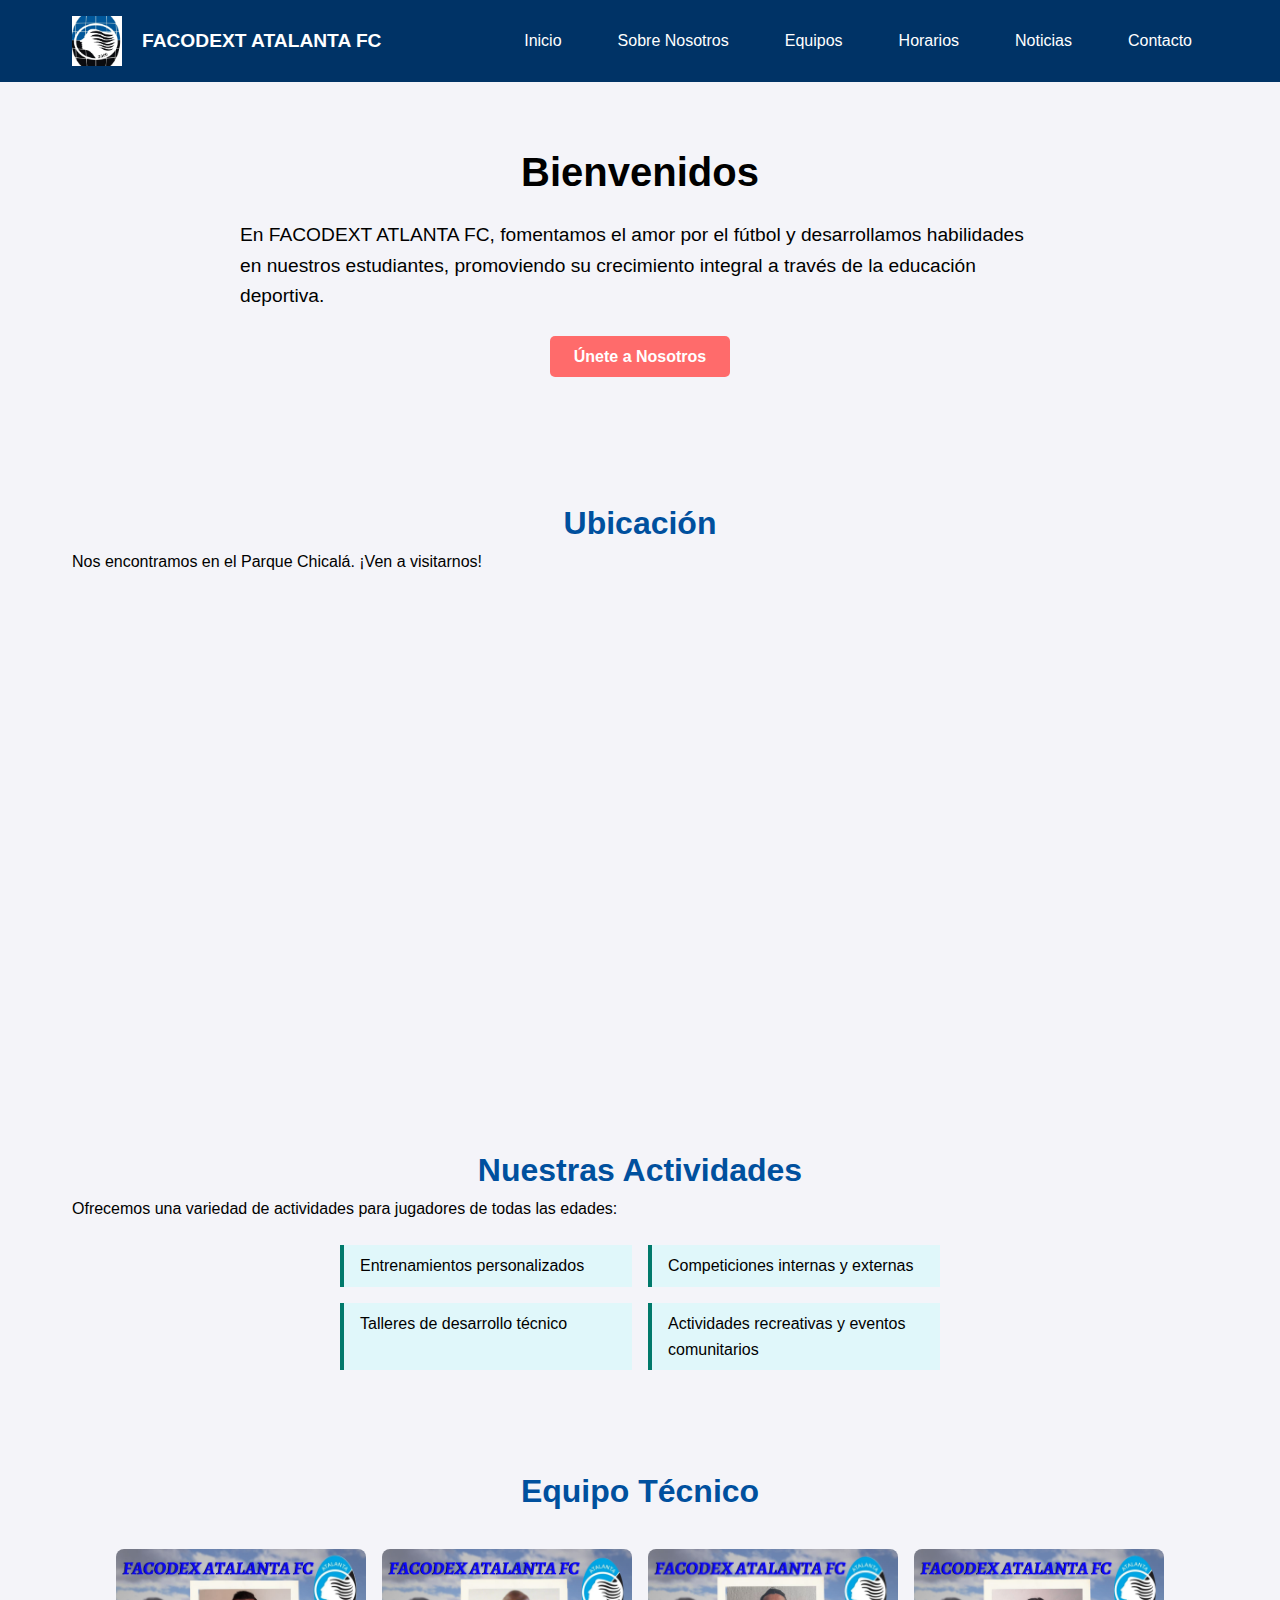
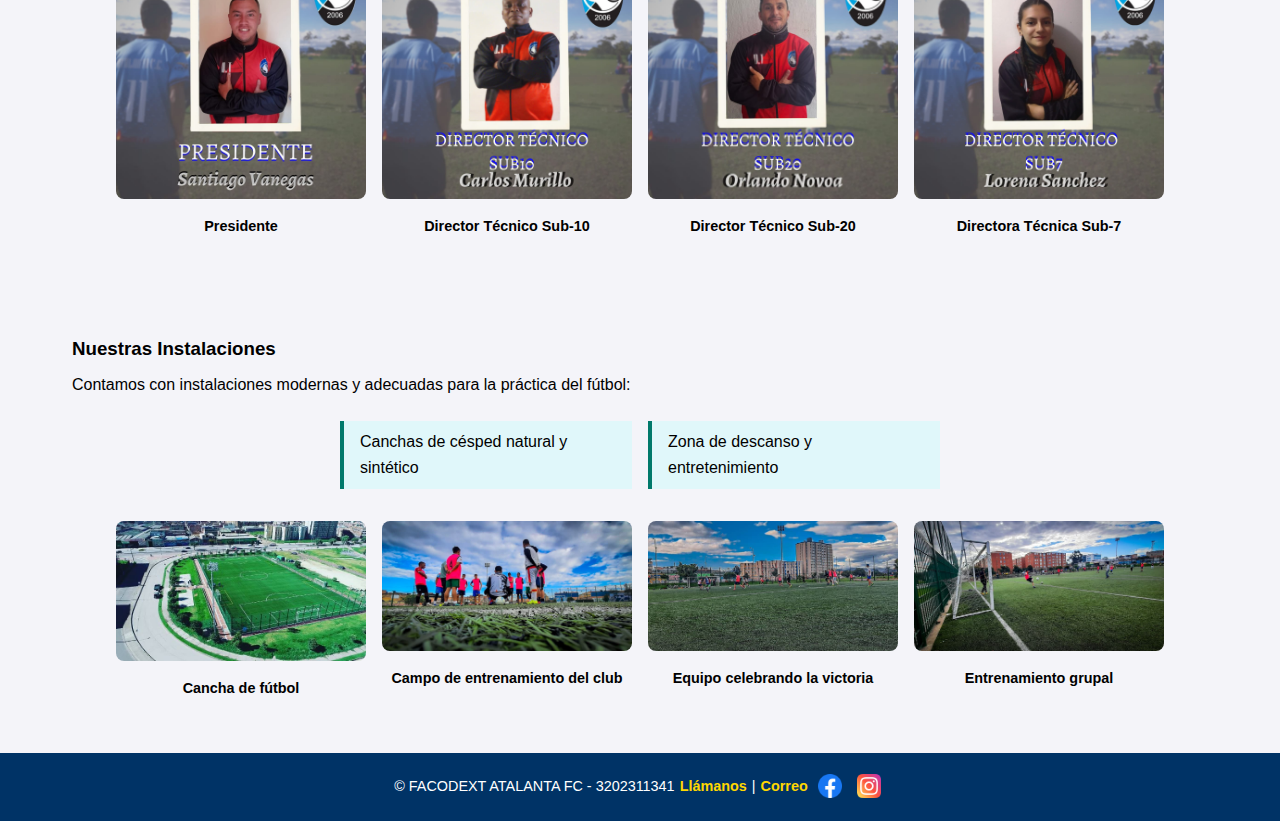
==== commit 9fd83f25: "Add files via upload" ====
--- a/index.html
+++ b/index.html
@@ -36,6 +36,17 @@
             <a href="contacto.html" class="btn-primary">Únete a Nosotros</a> <!-- Botón para unirse -->
         </div>
     </section>
+    <!-- Sección de Ubicación -->
+<section id="ubicacion" class="section">
+    <h2>Ubicación</h2>
+    <p>Nos encontramos en el Parque Chicalá. ¡Ven a visitarnos!</p>
+
+    <!-- Mapa de Google Maps -->
+    <div class="map-container">
+        <iframe src="https://www.google.com/maps/embed?pb=!1m18!1m12!1m3!1d3976.2538975006966!2d-74.18445814881202!3d4.623214684631053!2m3!1f0!2f0!3f0!3m2!1i1024!2i768!4f13.1!3m3!1m2!1s0x8e3f9fb63b541f4f%3A0x834542e785b50c5c!2sParque%20Chical%C3%A1!5e0!3m2!1ses!2sco!4v1698964782741!5m2!1ses!2sco" width="600" height="450" style="border:0;" allowfullscreen="" loading="lazy" referrerpolicy="no-referrer-when-downgrade"></iframe>
+    </div>
+</section>
+
 
     <!-- Actividades -->
     <section id="actividades" class="section"> <!-- Sección que muestra las actividades del club -->
--- a/styles.css
+++ b/styles.css
@@ -387,4 +387,23 @@
 
 .social-media a:hover img {
     transform: scale(1.1); /* Efecto de zoom en hover */
-}+}
+.btn-primary {
+    transition: background-color 0.3s ease;
+}
+.btn-primary:hover {
+    background-color: #f0a500;
+}
+.map-container iframe {
+    width: 100%;
+    max-width: 600px;
+    height: 450px;
+}
+.map-container {
+    display: flex;           /* Para que el iframe se alinee horizontalmente */
+    justify-content: center;  /* Centra el contenido dentro del contenedor */
+    margin: 0 auto;           /* Centra el contenedor en la página */
+    max-width: 600px;         /* Define un ancho máximo para evitar que se extienda demasiado */
+}
+
+
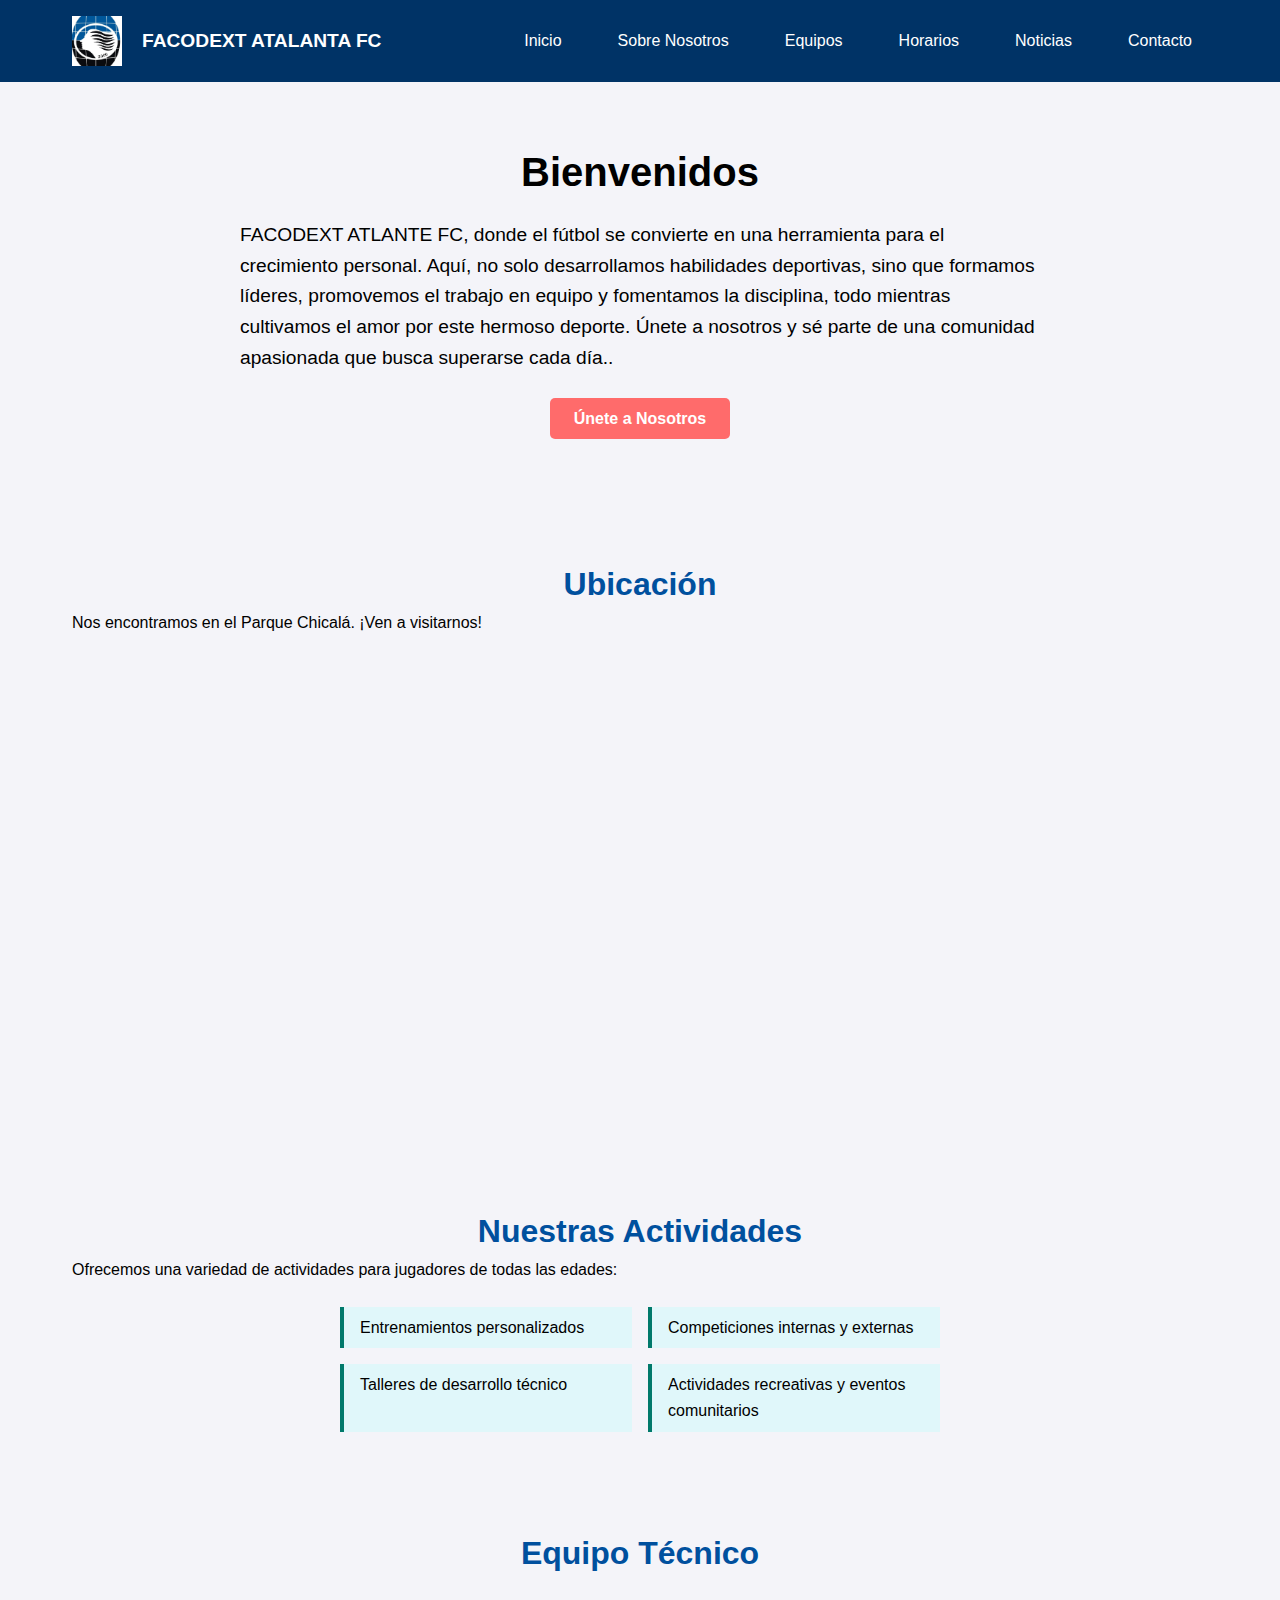
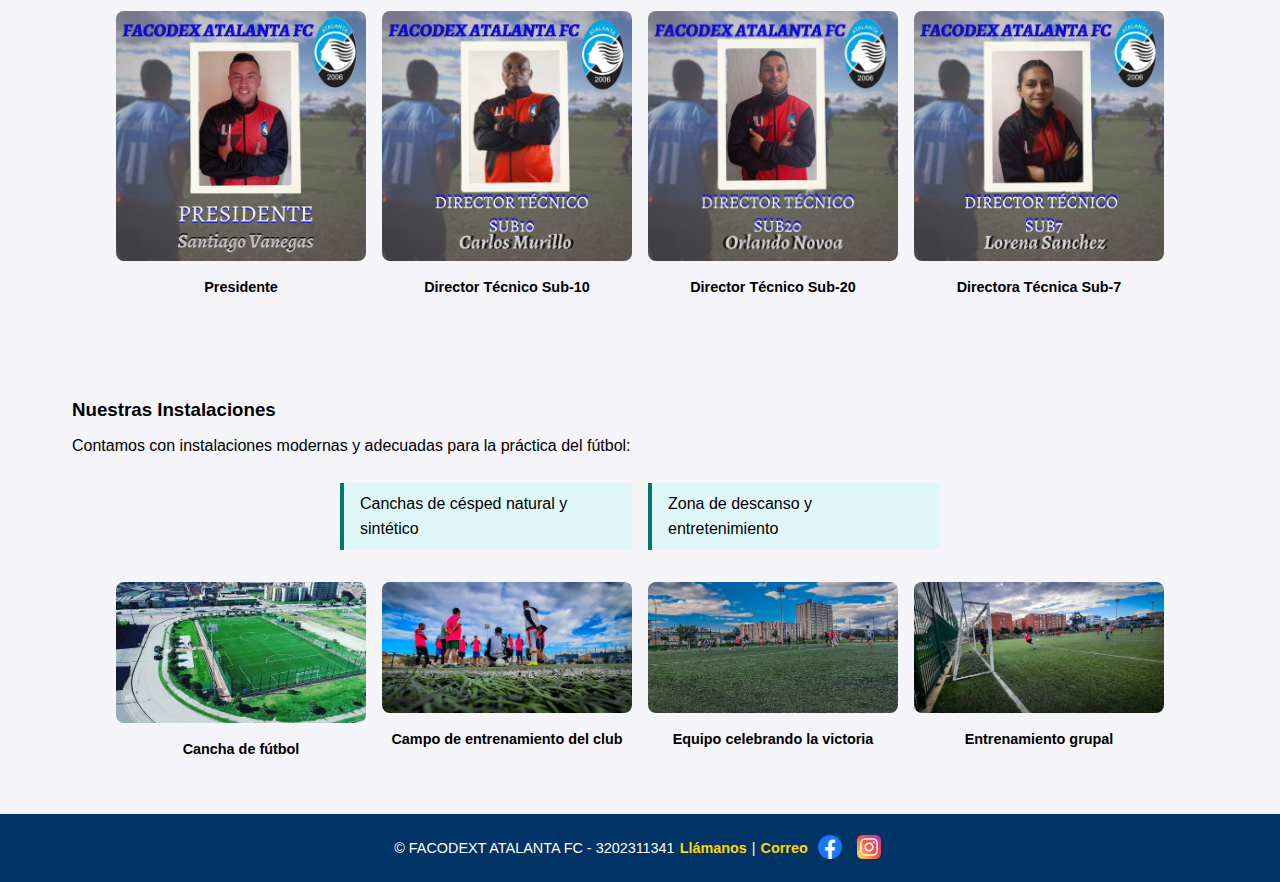
==== commit 3aba8c2d: "index.html" ====
--- a/index.html
+++ b/index.html
@@ -30,8 +30,9 @@
     <section id="inicio" class="hero"> <!-- Sección de bienvenida -->
         <div class="hero-content"> <!-- Contenedor para el contenido de bienvenida -->
             <h1>Bienvenidos</h1> <!-- Título de la sección -->
-            <p>En FACODEXT ATLANTA FC, fomentamos el amor por el fútbol y desarrollamos habilidades en nuestros estudiantes, 
-                promoviendo su crecimiento integral a través de la educación deportiva.
+            <p>FACODEXT ATLANTE FC, donde el fútbol se convierte en una herramienta para el crecimiento personal. 
+                Aquí, no solo desarrollamos habilidades deportivas, sino que formamos líderes, promovemos el trabajo en equipo y fomentamos la disciplina, todo mientras cultivamos el amor por este hermoso deporte. 
+                Únete a nosotros y sé parte de una comunidad apasionada que busca superarse cada día..
             </p>
             <a href="contacto.html" class="btn-primary">Únete a Nosotros</a> <!-- Botón para unirse -->
         </div>
